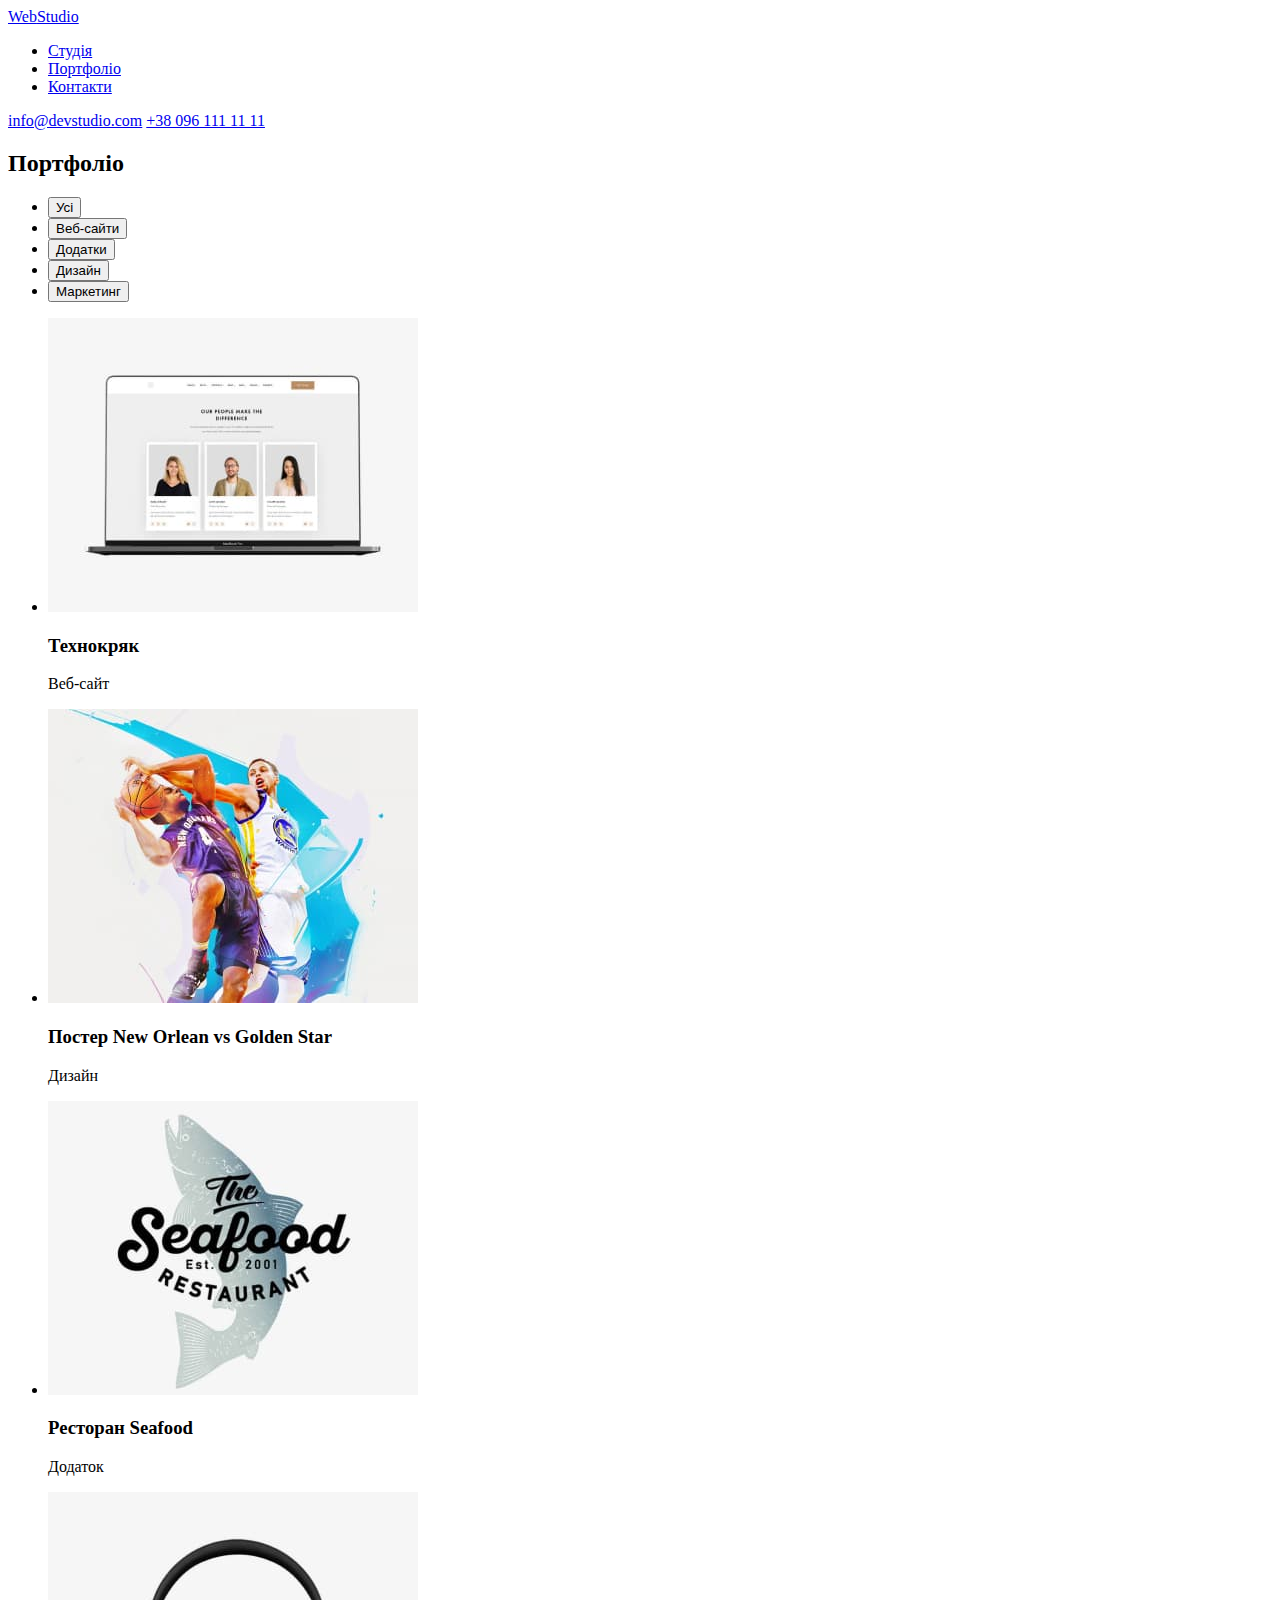
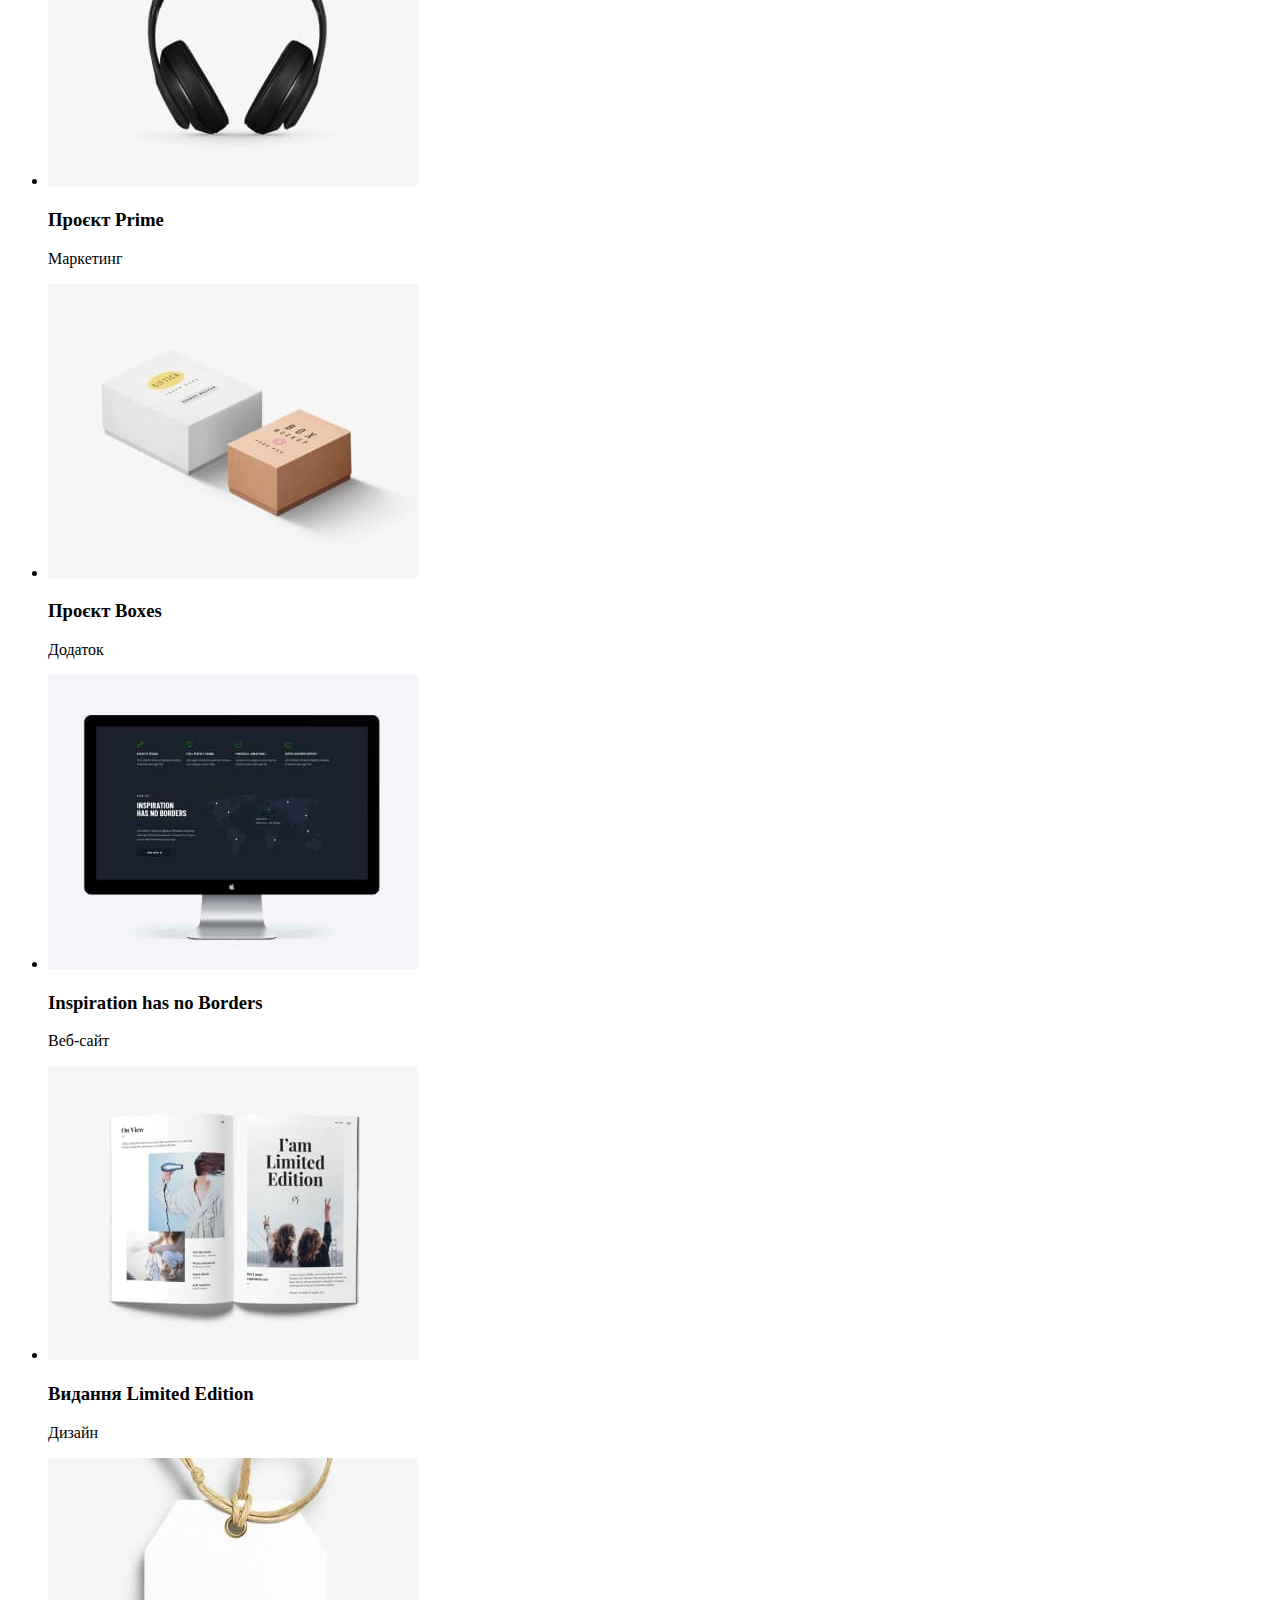
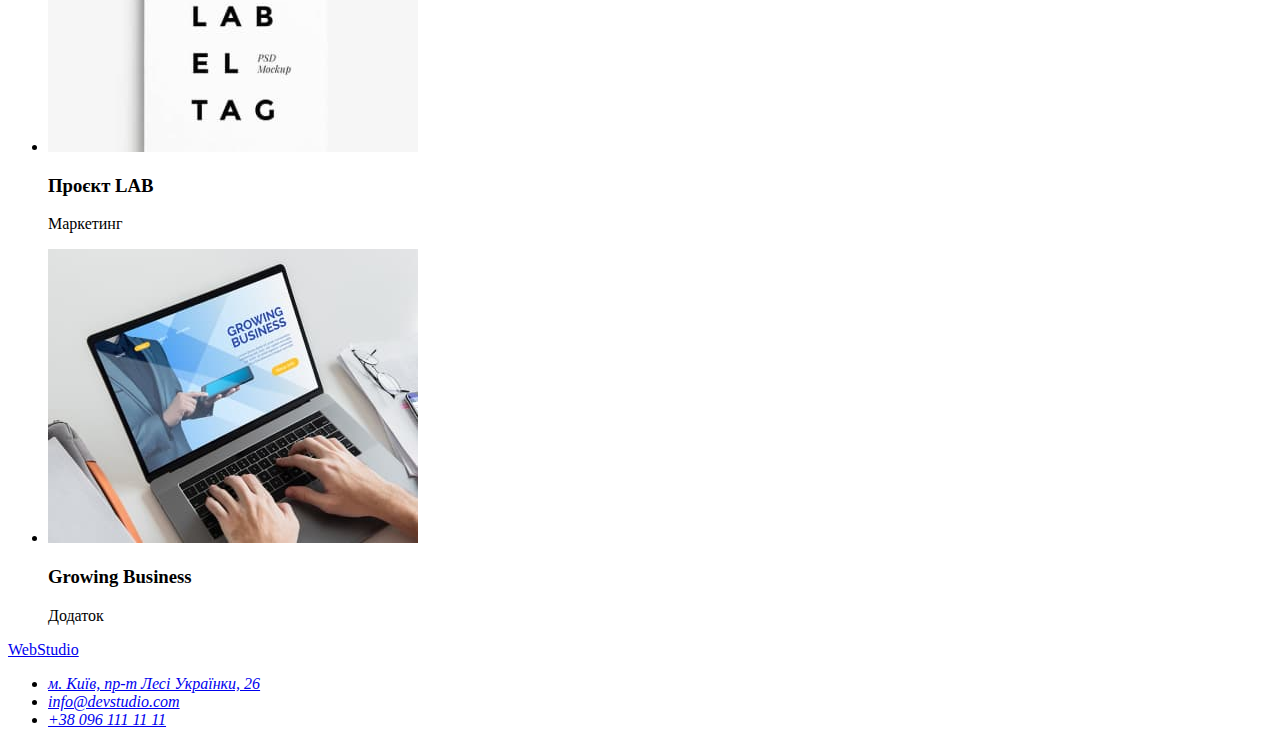
==== portfolio.html @ 6800bd8c "created portfolio.html" ====
<!DOCTYPE html>
<html lang="uk">

<head>
    <meta charset="UTF-8">
    <meta http-equiv="X-UA-Compatible" content="IE=edge">
    <meta name="viewport" content="width=device-width, initial-scale=1.0">
    <title>Портфоліо</title>
</head>

<body>
    <header>
        <nav>
            <a href="./index.html"><span>Web</span>Studio</a>
            <ul>
                <li><a href="./index.html">Студія</a></li>
                <li><a href="./index.html">Портфоліо</a></li>
                <li><a href="./index.html">Контакти</a></li>
            </ul>
        </nav>
        <div>
            <a href="mailto:info@devstudio.com">info@devstudio.com</a>
            <a href="tel:+380961111111">+38 096 111 11 11</a>
        </div>
    </header>
    <main>
        <section>
            <!--заголовок буде скритий-->
            <h2>Портфоліо</h2>
            <div>
                <ul>
                    <li><button type="button">Усі</button></li>
                    <li><button type="button">Веб-сайти</button></li>
                    <li><button type="button">Додатки</button></li>
                    <li><button type="button">Дизайн</button></li>
                    <li><button type="button">Маркетинг</button></li>
                </ul>
            </div>
            <div>
                <ul>
                    <li> <img src="./images/portf1.jpg" alt="Website" width="370">
                        <h3>Технокряк</h3>
                        <p>Веб-сайт</p>
                    </li>
                    <li> <img src="./images/portf2.jpg" alt="Poster" width="370">
                        <h3>Постер New Orlean vs Golden Star</h3>
                        <p>Дизайн</p>
                    </li>
                    <li><img src="./images/portf3.jpg" alt="Restorount-logo" width="370">
                        <h3>Ресторан Seafood</h3>
                        <p>Додаток</p>
                    </li>
                    <li> <img src="./images/portf4.jpg" alt="Project-marketing" width="370">
                        <h3>Проєкт Prime</h3>
                        <p>Маркетинг</p>
                    </li>
                    <li> <img src="./images/portf5.jpg" alt="Project-boxes" width="370">
                        <h3>Проєкт Boxes</h3>
                        <p>Додаток</p>
                    </li>
                    <li><img src="./images/portf6.jpg" alt="Website2" width="370">
                        <h3>Inspiration has no Borders</h3>
                        <p>Веб-сайт</p>
                    </li>
                    <li><img src="./images/portf7.jpg" alt="Design" width="370">
                        <h3>Видання Limited Edition</h3>
                        <p>Дизайн</p>
                    </li>
                    <li> <img src="./images/portf8.jpg" alt="LAB" width="370">
                        <h3>Проєкт LAB</h3>
                        <p>Маркетинг</p>
                    </li>
                    <li><img src="./images/portf9.jpg" alt="App-for-business" width="370">
                        <h3>Growing Business</h3>
                        <p>Додаток</p>
                    </li>
                </ul>
            </div>
        </section>
    </main>
    <footer>
        <a href="index.html"><span>Web</span>Studio</a>
        <address>
            <ul>
                <li><a href="https://goo.gl/maps/CPtrU1FHBa2aNyZL9" target="_blank"
                        rel="noopener noreferrer nofollow">м.
                        Київ,
                        пр-т Лесі Українки, 26</a></li>
                <li><a href="mailto:info@devstudio.com">info@devstudio.com</a> </li>
                <li><a href="tel:+380961111111">+38 096 111 11 11</a></li>
            </ul>
        </address>
    </footer>
</body>

</html>
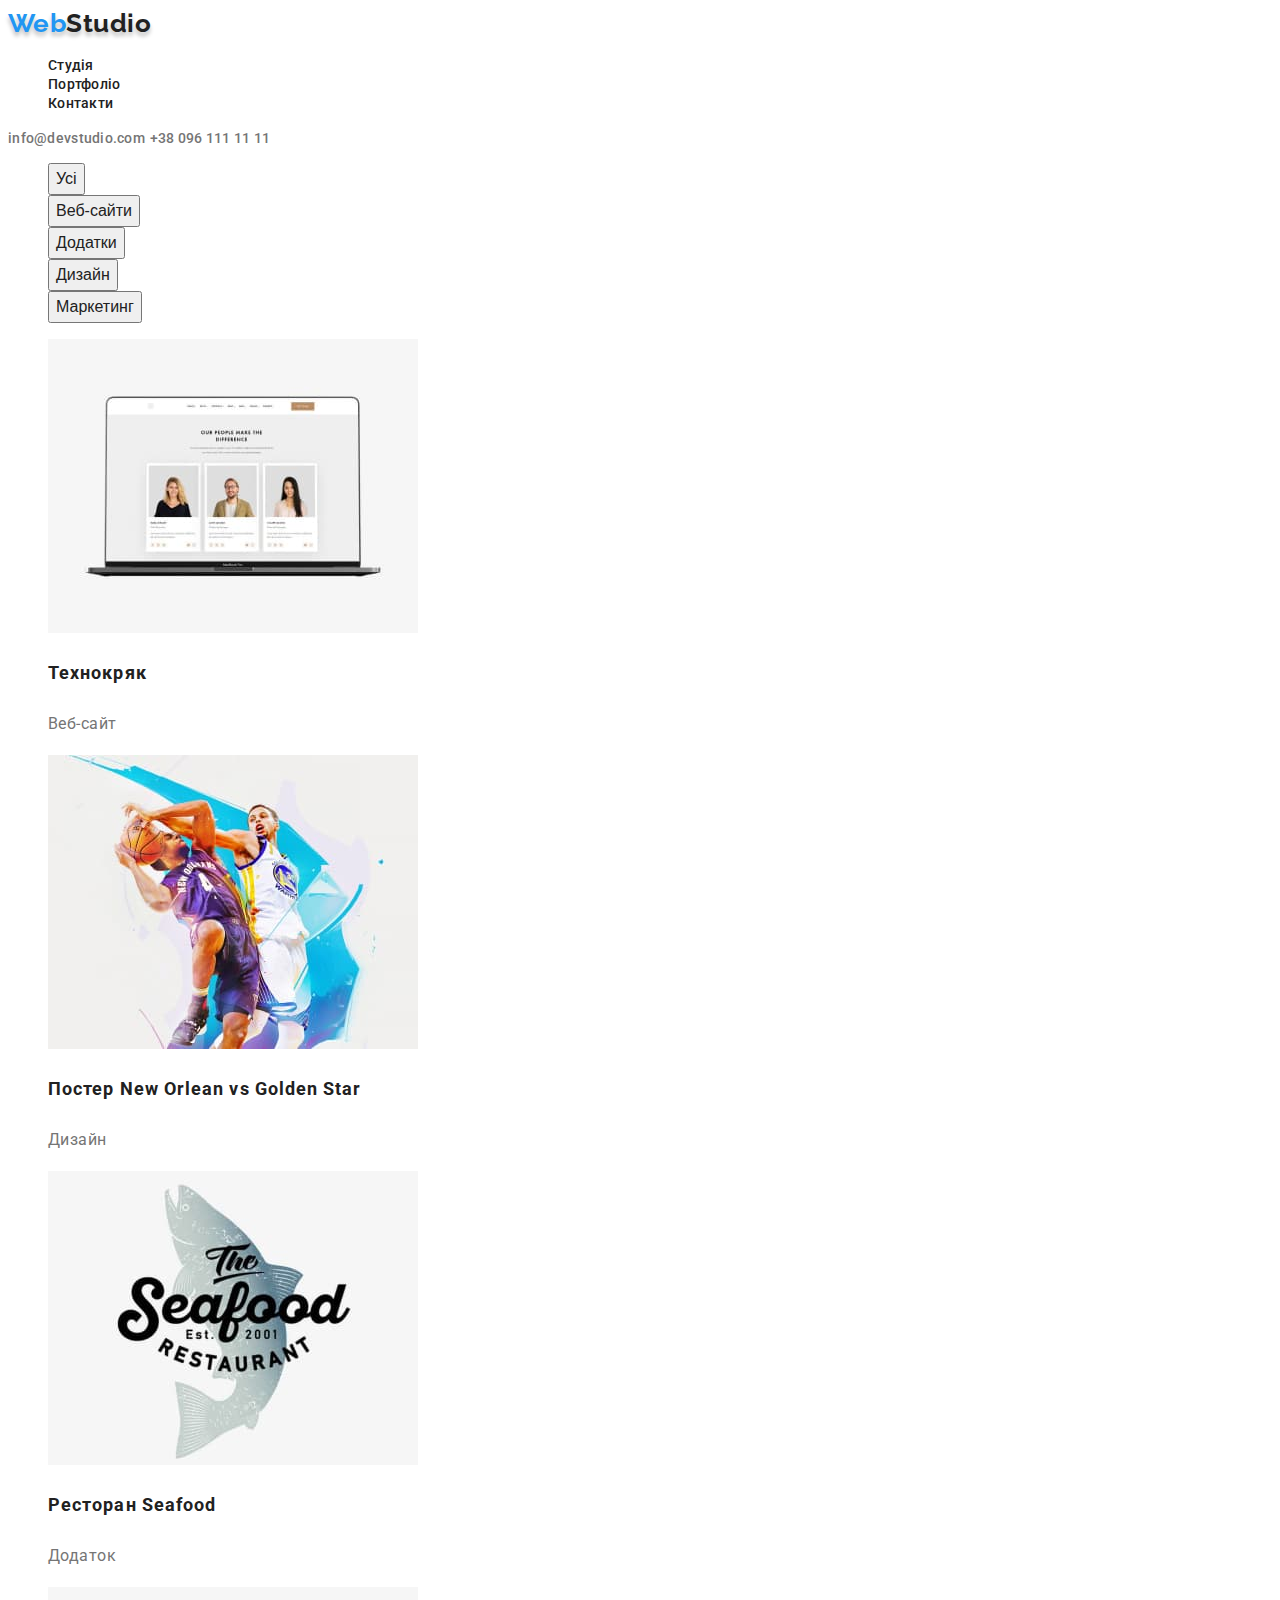
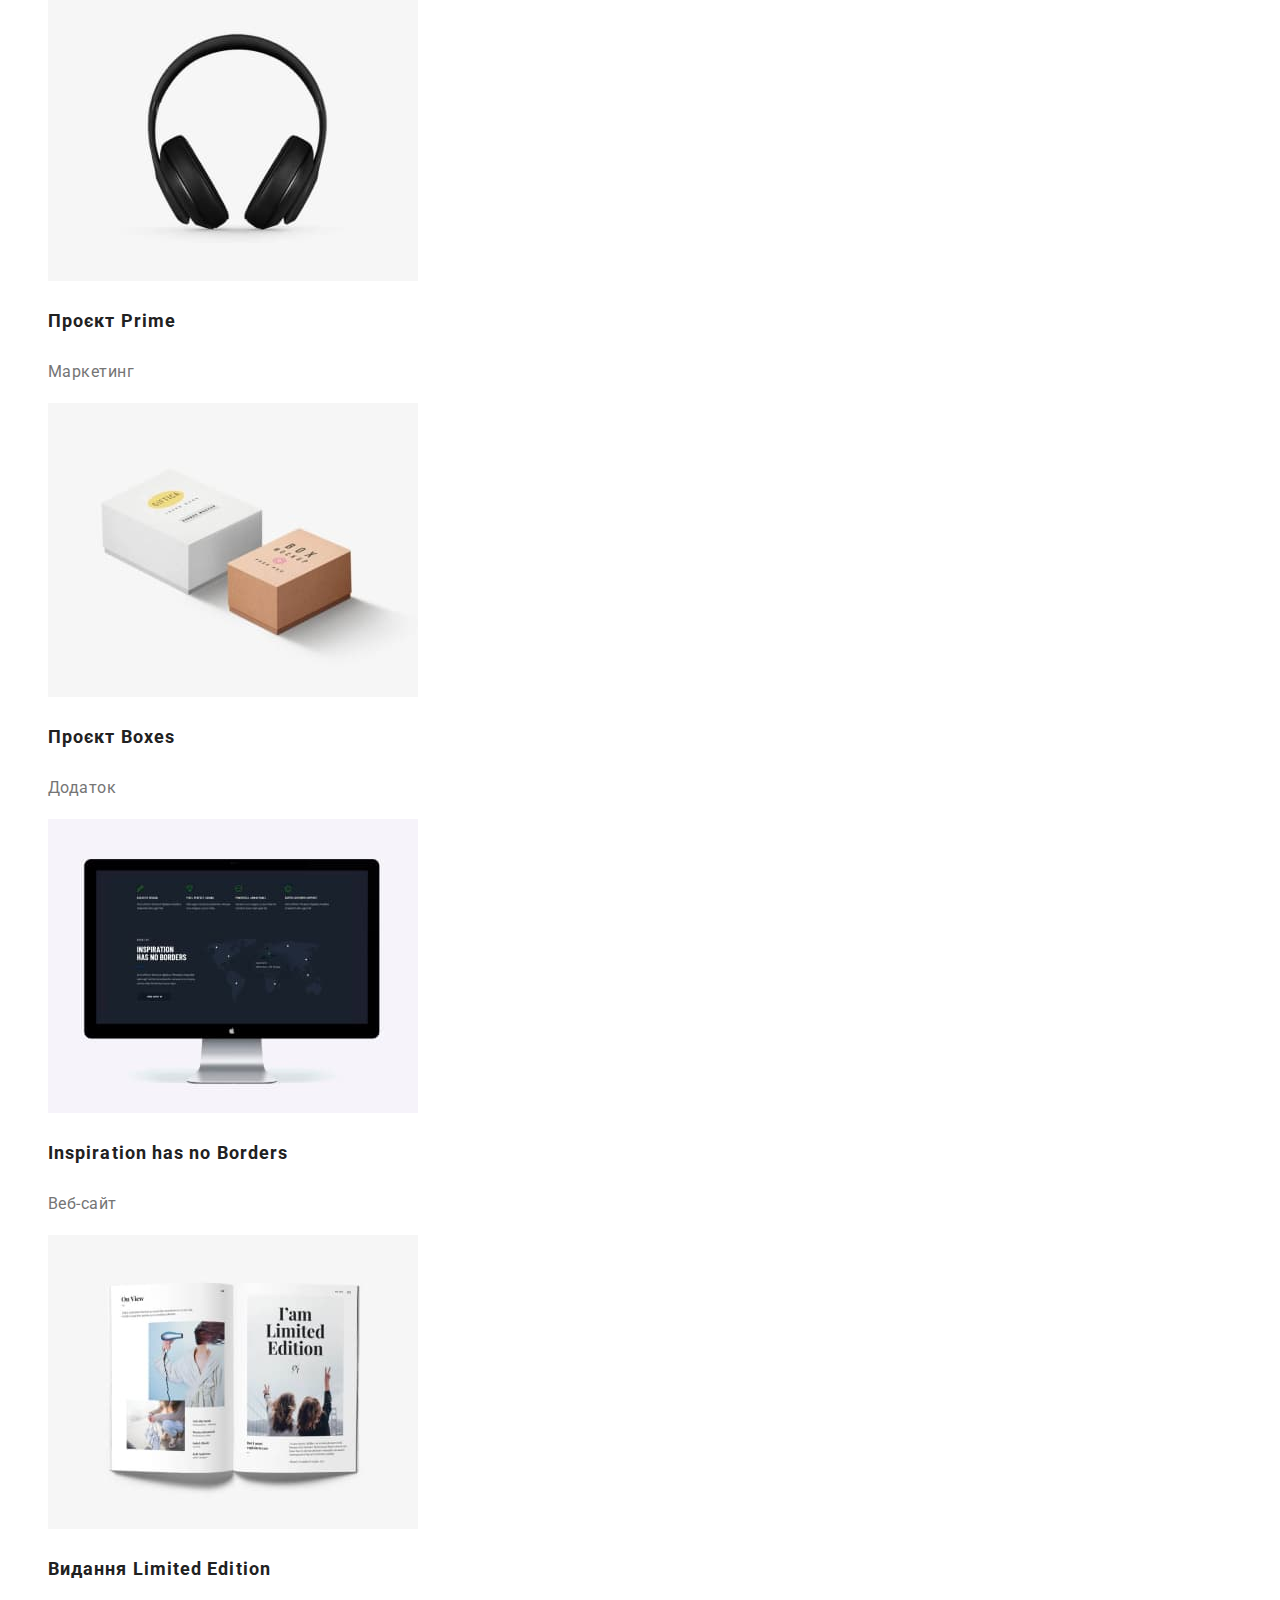
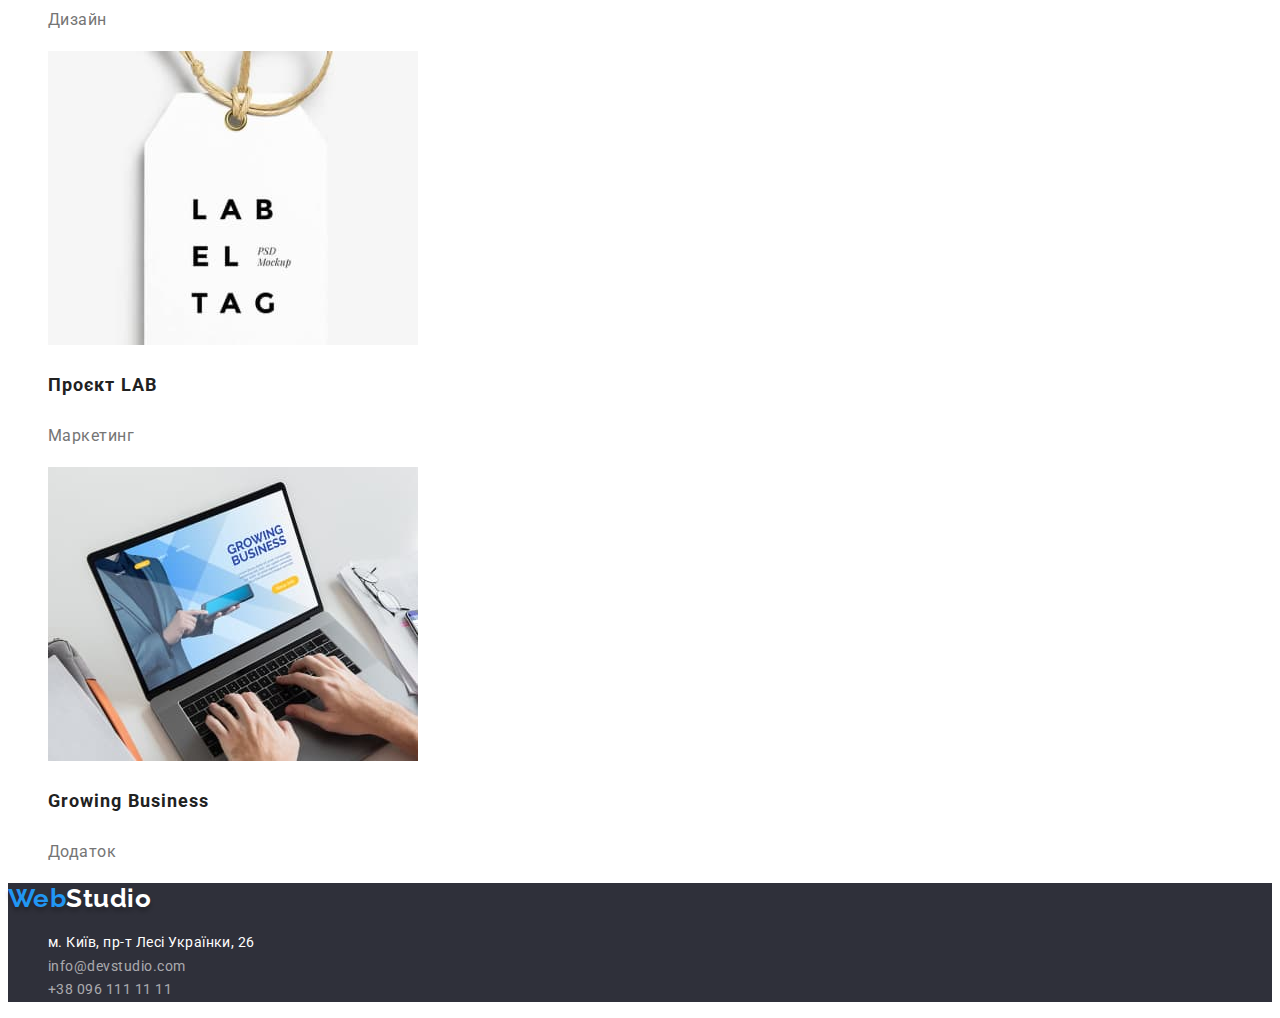
==== commit 0d9dad7d: "link to css" ====
--- a/portfolio.html
+++ b/portfolio.html
@@ -6,88 +6,91 @@
     <meta http-equiv="X-UA-Compatible" content="IE=edge">
     <meta name="viewport" content="width=device-width, initial-scale=1.0">
     <title>Портфоліо</title>
+    <link rel="preconnect" href="https://fonts.googleapis.com">
+    <link rel="preconnect" href="https://fonts.gstatic.com" crossorigin>
+    <link
+        href="https://fonts.googleapis.com/css2?family=Raleway:wght@700&family=Roboto:wght@400;500;700;900&display=swap"
+        rel="stylesheet">
+    <link rel="stylesheet" href="./css/styles.css">
 </head>
 
 <body>
     <header>
-        <nav>
-            <a href="./index.html"><span>Web</span>Studio</a>
-            <ul>
-                <li><a href="./index.html">Студія</a></li>
-                <li><a href="./index.html">Портфоліо</a></li>
-                <li><a href="./index.html">Контакти</a></li>
+        <nav class="site-nav">
+            <a class="logo" href="./index.html"><span class="log">Web</span>Studio</a>
+            <ul class="list-nav">
+                <li><a class="link" href="./portfolio.html">Студія</a></li>
+                <li><a class="link" href="./portfolio.html">Портфоліо</a></li>
+                <li><a class="link" href="./index.html">Контакти</a></li>
             </ul>
         </nav>
         <div>
-            <a href="mailto:info@devstudio.com">info@devstudio.com</a>
-            <a href="tel:+380961111111">+38 096 111 11 11</a>
+            <a class="contacts" href="mailto:info@devstudio.com">info@devstudio.com</a>
+            <a class="contacts" href="tel:+380961111111">+38 096 111 11 11</a>
         </div>
     </header>
     <main>
         <section>
             <!--заголовок буде скритий-->
-            <h2>Портфоліо</h2>
+            <h1 class="none-title">Портфоліо</h1>
+            <ul class="list-button">
+                <li><button class="button-filter" type="button">Усі</button></li>
+                <li><button class="button-filter" type="button">Веб-сайти</button></li>
+                <li><button class="button-filter" type="button">Додатки</button></li>
+                <li><button class="button-filter" type="button">Дизайн</button></li>
+                <li><button class="button-filter" type="button">Маркетинг</button></li>
+            </ul>
             <div>
-                <ul>
-                    <li><button type="button">Усі</button></li>
-                    <li><button type="button">Веб-сайти</button></li>
-                    <li><button type="button">Додатки</button></li>
-                    <li><button type="button">Дизайн</button></li>
-                    <li><button type="button">Маркетинг</button></li>
-                </ul>
-            </div>
-            <div>
-                <ul>
+                <ul class="list-portfolio">
                     <li> <img src="./images/portf1.jpg" alt="Website" width="370">
-                        <h3>Технокряк</h3>
-                        <p>Веб-сайт</p>
+                        <h3 class="portfolio-title">Технокряк</h3>
+                        <p class="about-portfolio">Веб-сайт</p>
                     </li>
                     <li> <img src="./images/portf2.jpg" alt="Poster" width="370">
-                        <h3>Постер New Orlean vs Golden Star</h3>
-                        <p>Дизайн</p>
+                        <h3 class="portfolio-title">Постер New Orlean vs Golden Star</h3>
+                        <p class="about-portfolio">Дизайн</p>
                     </li>
                     <li><img src="./images/portf3.jpg" alt="Restorount-logo" width="370">
-                        <h3>Ресторан Seafood</h3>
-                        <p>Додаток</p>
+                        <h3 class="portfolio-title">Ресторан Seafood</h3>
+                        <p class="about-portfolio">Додаток</p>
                     </li>
                     <li> <img src="./images/portf4.jpg" alt="Project-marketing" width="370">
-                        <h3>Проєкт Prime</h3>
-                        <p>Маркетинг</p>
+                        <h3 class="portfolio-title">Проєкт Prime</h3>
+                        <p class="about-portfolio">Маркетинг</p>
                     </li>
                     <li> <img src="./images/portf5.jpg" alt="Project-boxes" width="370">
-                        <h3>Проєкт Boxes</h3>
-                        <p>Додаток</p>
+                        <h3 class="portfolio-title">Проєкт Boxes</h3>
+                        <p class="about-portfolio">Додаток</p>
                     </li>
                     <li><img src="./images/portf6.jpg" alt="Website2" width="370">
-                        <h3>Inspiration has no Borders</h3>
-                        <p>Веб-сайт</p>
+                        <h3 class="portfolio-title">Inspiration has no Borders</h3>
+                        <p class="about-portfolio">Веб-сайт</p>
                     </li>
                     <li><img src="./images/portf7.jpg" alt="Design" width="370">
-                        <h3>Видання Limited Edition</h3>
-                        <p>Дизайн</p>
+                        <h3 class="portfolio-title">Видання Limited Edition</h3>
+                        <p class="about-portfolio">Дизайн</p>
                     </li>
                     <li> <img src="./images/portf8.jpg" alt="LAB" width="370">
-                        <h3>Проєкт LAB</h3>
-                        <p>Маркетинг</p>
+                        <h3 class="portfolio-title">Проєкт LAB</h3>
+                        <p class="about-portfolio">Маркетинг</p>
                     </li>
                     <li><img src="./images/portf9.jpg" alt="App-for-business" width="370">
-                        <h3>Growing Business</h3>
-                        <p>Додаток</p>
+                        <h3 class="portfolio-title">Growing Business</h3>
+                        <p class="about-portfolio">Додаток</p>
                     </li>
                 </ul>
             </div>
         </section>
     </main>
-    <footer>
-        <a href="index.html"><span>Web</span>Studio</a>
+    <footer class="footer">
+        <a class="logo" href="index.html"><span class="log">Web</span><span class="logo-footer">Studio</span></a>
         <address>
-            <ul>
-                <li><a href="https://goo.gl/maps/CPtrU1FHBa2aNyZL9" target="_blank"
-                        rel="noopener noreferrer nofollow">м.
-                        Київ,
+            <ul class="list-footer">
+                <li><a class="address" href="https://goo.gl/maps/CPtrU1FHBa2aNyZL9" target="_blank"
+                        rel="noopener noreferrer nofollow">м. Київ,
                         пр-т Лесі Українки, 26</a></li>
-                <li><a href="mailto:info@devstudio.com">info@devstudio.com</a> </li>
-                <li><a href="tel:+380961111111">+38 096 111 11 11</a></li>
+                <li><a class="footer-link" href="mailto:info@devstudio.com">info@devstudio.com</a> </li>
+                <li><a class="footer-link" href="tel:+380961111111">+38 096 111 11 11</a></li>
             </ul>
         </address>
     </footer>
--- a/css/styles.css
+++ b/css/styles.css
@@ -0,0 +1,196 @@
+:root {
+    --primary-text-color: #757575;
+    --title-text-color: #212121;
+    --accent-color: #2196F3;
+    --primary-white-color: #FFFFFF;
+
+}
+
+body {
+    font-family: 'Roboto', sans-serif;
+    background-color: var(--primary-white-color);
+    color: var(--primary-text-color);
+    letter-spacing: 0.03em;
+
+}
+
+.logo {
+
+    font-family: 'Raleway';
+    font-weight: 700;
+    font-size: 26px;
+    line-height: 1.2;
+    text-decoration: none;
+    text-shadow: 0px 4px 4px rgba(0, 0, 0, 0.25);
+    color: var(--title-text-color)
+}
+
+.logo>.log {
+    color: var(--accent-color);
+}
+
+.logo:hover,
+.logo:focus {
+    text-decoration: underline;
+    color: var(--accent-color);
+}
+
+.list-nav,
+.list-about,
+.list-photo,
+.list-staff,
+.list-footer,
+.list-button,
+.list-portfolio {
+    list-style-type: none;
+}
+
+.none-title {
+    display: none;
+}
+
+.site-nav .link {
+    font-weight: 500;
+    font-size: 14px;
+    line-height: 1.14;
+    letter-spacing: 0.02em;
+    color: var(--title-text-color);
+    text-decoration: none;
+}
+
+.site-nav .link:hover,
+.site-nav .link:focus {
+    color: var(--accent-color);
+}
+
+.contacts {
+    font-weight: 500;
+    font-size: 14px;
+    line-height: 1.14;
+    letter-spacing: 0.02em;
+    color: var(--primary-text-color);
+    text-decoration: none;
+
+}
+
+.contacts:hover,
+.contacts:focus {
+    color: var(--accent-color);
+    text-decoration: underline;
+}
+
+.hero {
+    background-color: #2F303A;
+}
+
+.promo-title {
+    font-weight: 900;
+    font-size: 44px;
+    line-height: 1.36;
+    text-align: center;
+    letter-spacing: 0.06em;
+    text-transform: uppercase;
+    color: var(--primary-white-color);
+}
+
+.button {
+    background-color: var(--accent-color);
+    color: var(--primary-white-color);
+    font-family: inherit;
+    cursor: pointer;
+    text-align: center;
+    font-weight: 700;
+    font-size: 16px;
+    line-height: 1.88;
+    letter-spacing: 0.06em;
+
+    box-shadow: 0px 4px 4px rgba(0, 0, 0, 0.15);
+    border-radius: 4px;
+}
+
+.section-title {
+    color: var(--title-text-color);
+    font-weight: 700;
+    font-size: 36px;
+    line-height: 1.17;
+    text-align: center;
+}
+
+.why-title {
+    color: var(--title-text-color);
+    font-weight: 700;
+    font-size: 14px;
+    line-height: 1.14;
+    text-transform: uppercase;
+}
+
+.about {
+    font-size: 14px;
+    line-height: 1.71;
+}
+
+.position {
+    font-size: 16px;
+    line-height: 1.19;
+}
+
+.staff-title {
+    color: var(--title-text-color);
+    font-weight: 500;
+    font-size: 16px;
+    line-height: 1.36;
+}
+
+.footer {
+    background-color: #2F303A;
+}
+
+.logo-footer {
+    color: var(--primary-white-color);
+}
+
+.address {
+    font-style: normal;
+    /*исходный текст был курсивным, поэтому поставила font-style: normal */
+    font-size: 14px;
+    line-height: 1.71;
+    text-decoration: none;
+    color: var(--primary-white-color);
+}
+
+.footer-link {
+    font-style: normal;
+    /*исходный текст был курсивным, поэтому поставила font-style: normal */
+    font-size: 14px;
+    line-height: 1.71;
+    text-decoration: none;
+    color: rgba(255, 255, 255, 0.6);
+}
+
+.button-filter {
+    color: var(--title-text-color);
+    font-weight: 500;
+    font-size: 16px;
+    line-height: 1.62;
+    text-align: center;
+    cursor: pointer;
+}
+
+.button-filter:hover,
+.button-filter:focus {
+    background-color: var(--accent-color);
+    color: var(--primary-white-color);
+}
+
+.portfolio-title {
+    color: var(--title-text-color);
+    font-weight: 700;
+    font-size: 18px;
+    line-height: 2;
+    letter-spacing: 0.06em;
+}
+
+.about-portfolio {
+    font-size: 16px;
+    line-height: 1.88;
+}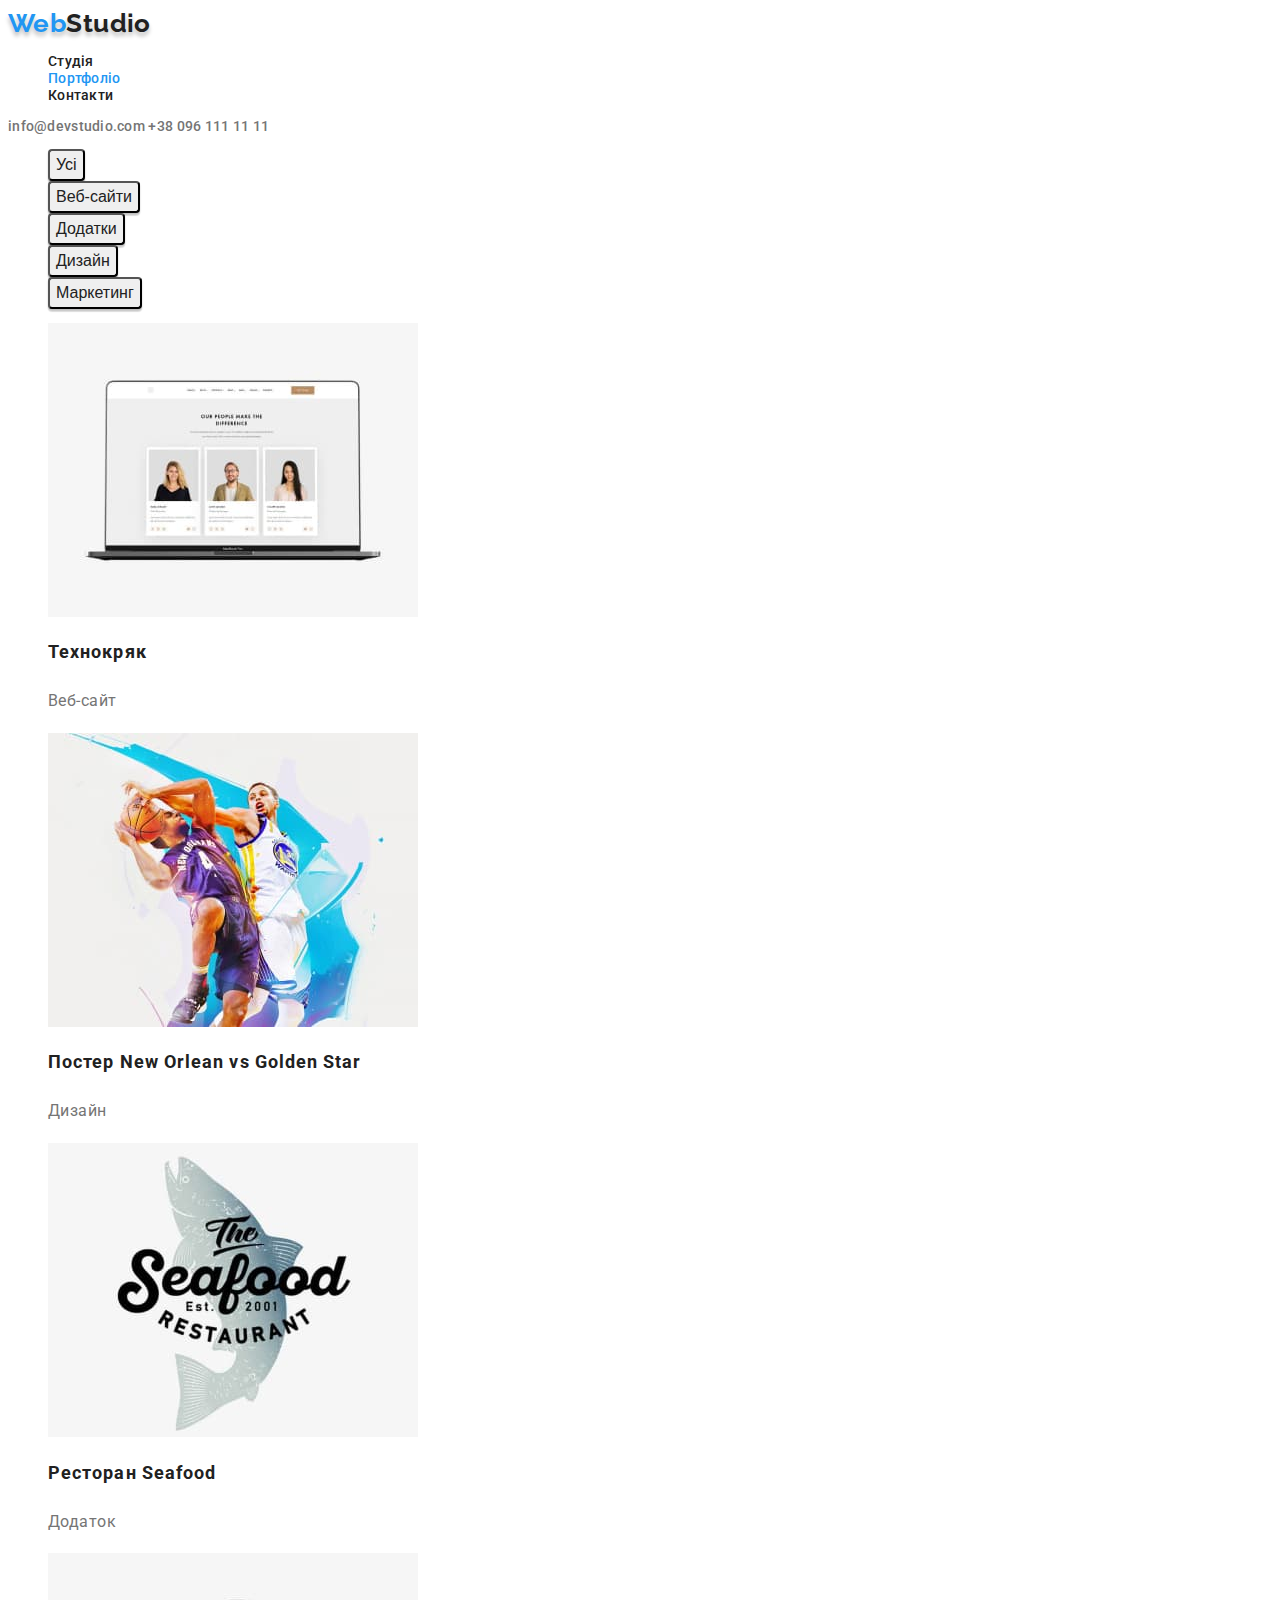
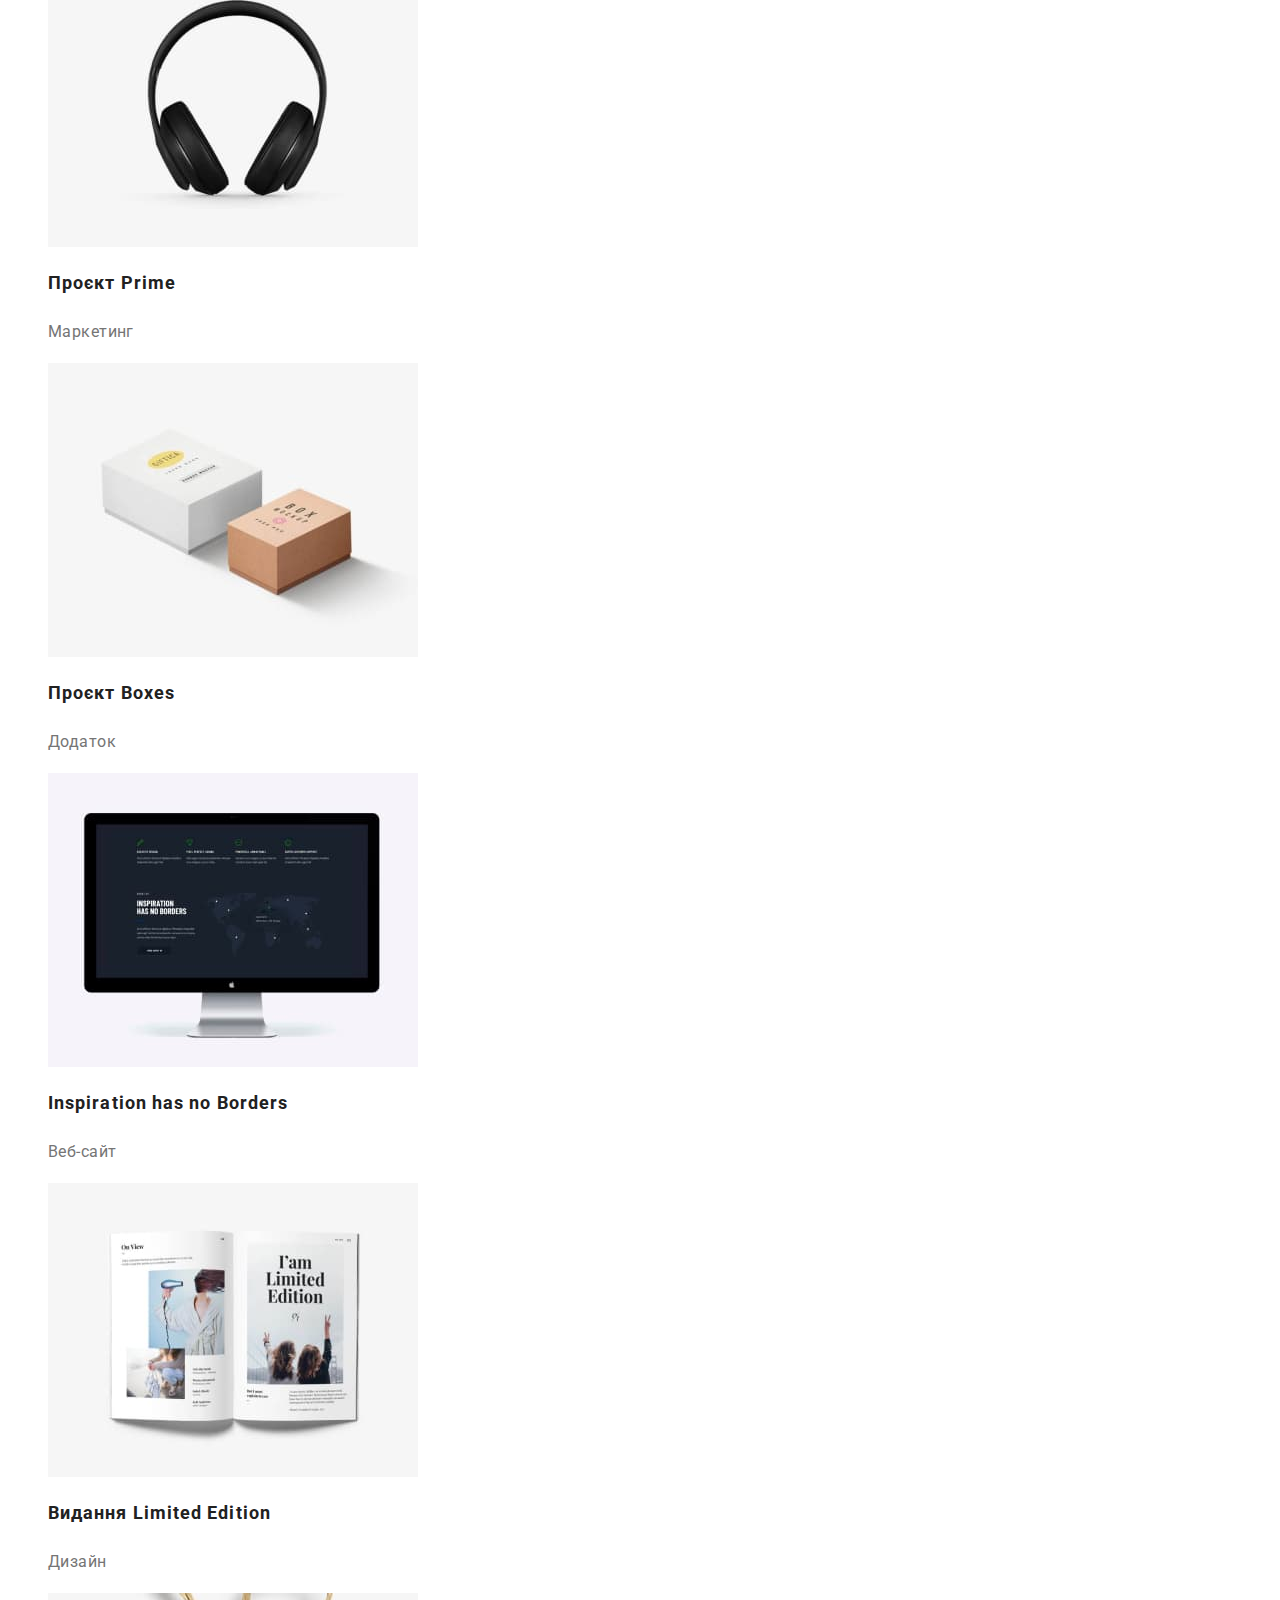
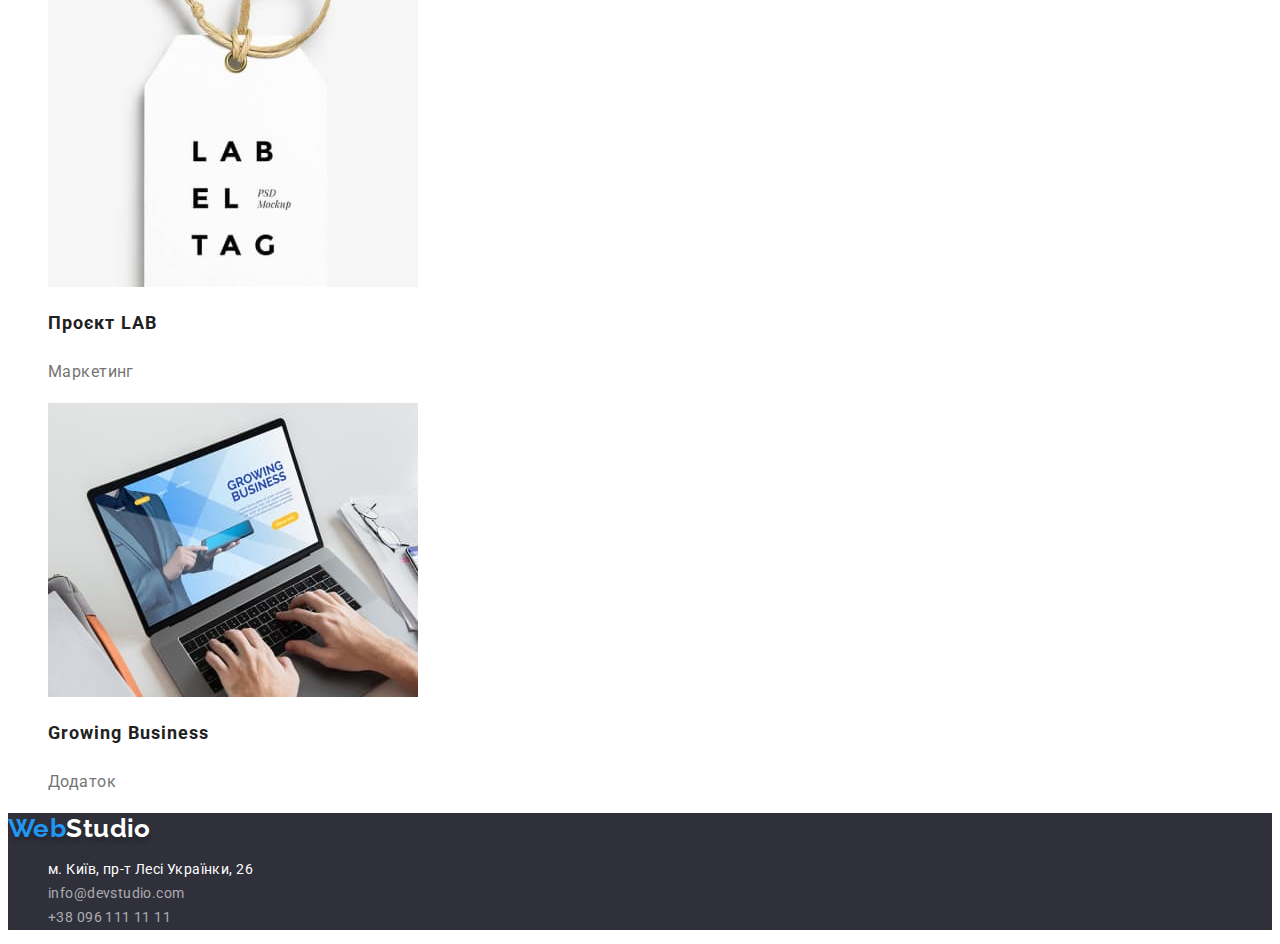
==== commit 5309f748: "add edits" ====
--- a/portfolio.html
+++ b/portfolio.html
@@ -19,8 +19,8 @@
         <nav class="site-nav">
             <a class="logo" href="./index.html"><span class="log">Web</span>Studio</a>
             <ul class="list-nav">
-                <li><a class="link" href="./portfolio.html">Студія</a></li>
-                <li><a class="link" href="./portfolio.html">Портфоліо</a></li>
+                <li><a class="link" href="./index.html">Студія</a></li>
+                <li><a class="link" href="./portfolio.html"><span class="accent">Портфоліо</span></a></li>
                 <li><a class="link" href="./index.html">Контакти</a></li>
             </ul>
         </nav>
@@ -32,7 +32,7 @@
     <main>
         <section>
             <!--заголовок буде скритий-->
-            <h1 class="none-title">Портфоліо</h1>
+            <h1 class="visually-hidden">Портфоліо</h1>
             <ul class="list-button">
                 <li><button class="button-filter" type="button">Усі</button></li>
                 <li><button class="button-filter" type="button">Веб-сайти</button></li>
@@ -40,53 +40,51 @@
                 <li><button class="button-filter" type="button">Дизайн</button></li>
                 <li><button class="button-filter" type="button">Маркетинг</button></li>
             </ul>
-            <div>
-                <ul class="list-portfolio">
-                    <li> <img src="./images/portf1.jpg" alt="Website" width="370">
-                        <h3 class="portfolio-title">Технокряк</h3>
+            <ul class="list-portfolio">
+                <li> <img src="./images/portf1.jpg" alt="Website" width="370">
+                    <h2 class="portfolio-title">Технокряк</h3>
                         <p class="about-portfolio">Веб-сайт</p>
-                    </li>
-                    <li> <img src="./images/portf2.jpg" alt="Poster" width="370">
-                        <h3 class="portfolio-title">Постер New Orlean vs Golden Star</h3>
+                </li>
+                <li> <img src="./images/portf2.jpg" alt="Poster" width="370">
+                    <h2 class="portfolio-title">Постер New Orlean vs Golden Star</h3>
                         <p class="about-portfolio">Дизайн</p>
-                    </li>
-                    <li><img src="./images/portf3.jpg" alt="Restorount-logo" width="370">
-                        <h3 class="portfolio-title">Ресторан Seafood</h3>
+                </li>
+                <li><img src="./images/portf3.jpg" alt="Restorount-logo" width="370">
+                    <h2 class="portfolio-title">Ресторан Seafood</h3>
                         <p class="about-portfolio">Додаток</p>
-                    </li>
-                    <li> <img src="./images/portf4.jpg" alt="Project-marketing" width="370">
-                        <h3 class="portfolio-title">Проєкт Prime</h3>
+                </li>
+                <li> <img src="./images/portf4.jpg" alt="Project-marketing" width="370">
+                    <h2 class="portfolio-title">Проєкт Prime</h3>
                         <p class="about-portfolio">Маркетинг</p>
-                    </li>
-                    <li> <img src="./images/portf5.jpg" alt="Project-boxes" width="370">
-                        <h3 class="portfolio-title">Проєкт Boxes</h3>
+                </li>
+                <li> <img src="./images/portf5.jpg" alt="Project-boxes" width="370">
+                    <h2 class="portfolio-title">Проєкт Boxes</h3>
                         <p class="about-portfolio">Додаток</p>
-                    </li>
-                    <li><img src="./images/portf6.jpg" alt="Website2" width="370">
-                        <h3 class="portfolio-title">Inspiration has no Borders</h3>
+                </li>
+                <li><img src="./images/portf6.jpg" alt="Website2" width="370">
+                    <h2 class="portfolio-title">Inspiration has no Borders</h3>
                         <p class="about-portfolio">Веб-сайт</p>
-                    </li>
-                    <li><img src="./images/portf7.jpg" alt="Design" width="370">
-                        <h3 class="portfolio-title">Видання Limited Edition</h3>
+                </li>
+                <li><img src="./images/portf7.jpg" alt="Design" width="370">
+                    <h2 class="portfolio-title">Видання Limited Edition</h3>
                         <p class="about-portfolio">Дизайн</p>
-                    </li>
-                    <li> <img src="./images/portf8.jpg" alt="LAB" width="370">
-                        <h3 class="portfolio-title">Проєкт LAB</h3>
+                </li>
+                <li> <img src="./images/portf8.jpg" alt="LAB" width="370">
+                    <h2 class="portfolio-title">Проєкт LAB</h3>
                         <p class="about-portfolio">Маркетинг</p>
-                    </li>
-                    <li><img src="./images/portf9.jpg" alt="App-for-business" width="370">
-                        <h3 class="portfolio-title">Growing Business</h3>
+                </li>
+                <li><img src="./images/portf9.jpg" alt="App-for-business" width="370">
+                    <h2 class="portfolio-title">Growing Business</h3>
                         <p class="about-portfolio">Додаток</p>
-                    </li>
-                </ul>
-            </div>
+                </li>
+            </ul>
         </section>
     </main>
-    <footer class="footer">
+    <footer class="foot">
         <a class="logo" href="index.html"><span class="log">Web</span><span class="logo-footer">Studio</span></a>
         <address>
             <ul class="list-footer">
-                <li><a class="address" href="https://goo.gl/maps/CPtrU1FHBa2aNyZL9" target="_blank"
+                <li><a class="address-link" href="https://goo.gl/maps/CPtrU1FHBa2aNyZL9" target="_blank"
                         rel="noopener noreferrer nofollow">м. Київ,
                         пр-т Лесі Українки, 26</a></li>
                 <li><a class="footer-link" href="mailto:info@devstudio.com">info@devstudio.com</a> </li>
--- a/css/styles.css
+++ b/css/styles.css
@@ -3,11 +3,18 @@
     --title-text-color: #212121;
     --accent-color: #2196F3;
     --primary-white-color: #FFFFFF;
+    --grey-color: #EEEEEE;
+    --black-color: #000000;
+    --section-grey-color: #F5F4FA;
+    --grey-shadow: #FFFFFF99;
+    --hero-footer-color: #2F303A;
+    --light-grey-color: #ECECEC;
 
 }
 
 body {
     font-family: 'Roboto', sans-serif;
+    font-size: 14px;
     background-color: var(--primary-white-color);
     color: var(--primary-text-color);
     letter-spacing: 0.03em;
@@ -26,12 +33,6 @@
 }
 
 .logo>.log {
-    color: var(--accent-color);
-}
-
-.logo:hover,
-.logo:focus {
-    text-decoration: underline;
     color: var(--accent-color);
 }
 
@@ -45,27 +46,44 @@
     list-style-type: none;
 }
 
-.none-title {
-    display: none;
+.visually-hidden {
+    position: absolute;
+    width: 1px;
+    height: 1px;
+    margin: -1px;
+    border: 0;
+    padding: 0;
+
+    white-space: nowrap;
+    clip-path: inset(100%);
+    clip: rect(0 0 0 0);
+    overflow: hidden;
 }
 
 .site-nav .link {
     font-weight: 500;
-    font-size: 14px;
     line-height: 1.14;
     letter-spacing: 0.02em;
     color: var(--title-text-color);
     text-decoration: none;
 }
 
+
+.accent {
+    color: var(--accent-color);
+}
+
 .site-nav .link:hover,
-.site-nav .link:focus {
+.site-nav .link:focus,
+.contacts:hover,
+.contacts:focus,
+.list-footer a:hover,
+.list-footer a:focus {
     color: var(--accent-color);
 }
 
 .contacts {
     font-weight: 500;
-    font-size: 14px;
     line-height: 1.14;
     letter-spacing: 0.02em;
     color: var(--primary-text-color);
@@ -73,14 +91,9 @@
 
 }
 
-.contacts:hover,
-.contacts:focus {
-    color: var(--accent-color);
-    text-decoration: underline;
-}
 
 .hero {
-    background-color: #2F303A;
+    background-color: var(--hero-footer-color);
 }
 
 .promo-title {
@@ -108,6 +121,15 @@
     border-radius: 4px;
 }
 
+.button:hover,
+.button:focus {
+    background-color: var(--hero-footer-color);
+}
+
+.our-team {
+    background-color: var(--section-grey-color);
+}
+
 .section-title {
     color: var(--title-text-color);
     font-weight: 700;
@@ -119,7 +141,6 @@
 .why-title {
     color: var(--title-text-color);
     font-weight: 700;
-    font-size: 14px;
     line-height: 1.14;
     text-transform: uppercase;
 }
@@ -141,18 +162,17 @@
     line-height: 1.36;
 }
 
-.footer {
-    background-color: #2F303A;
+.foot {
+    background-color: var(--hero-footer-color);
 }
 
 .logo-footer {
     color: var(--primary-white-color);
 }
 
-.address {
+.address-link {
     font-style: normal;
     /*исходный текст был курсивным, поэтому поставила font-style: normal */
-    font-size: 14px;
     line-height: 1.71;
     text-decoration: none;
     color: var(--primary-white-color);
@@ -161,18 +181,19 @@
 .footer-link {
     font-style: normal;
     /*исходный текст был курсивным, поэтому поставила font-style: normal */
-    font-size: 14px;
     line-height: 1.71;
     text-decoration: none;
-    color: rgba(255, 255, 255, 0.6);
+    color: var(--grey-shadow);
 }
 
 .button-filter {
     color: var(--title-text-color);
-    font-weight: 500;
+    font-weight: inherit;
     font-size: 16px;
     line-height: 1.62;
     text-align: center;
+    box-shadow: 0px 3px 1px rgba(0, 0, 0, 0.1), 0px 1px 2px rgba(0, 0, 0, 0.08), 0px 2px 2px rgba(0, 0, 0, 0.12);
+    border-radius: 4px;
     cursor: pointer;
 }
 
